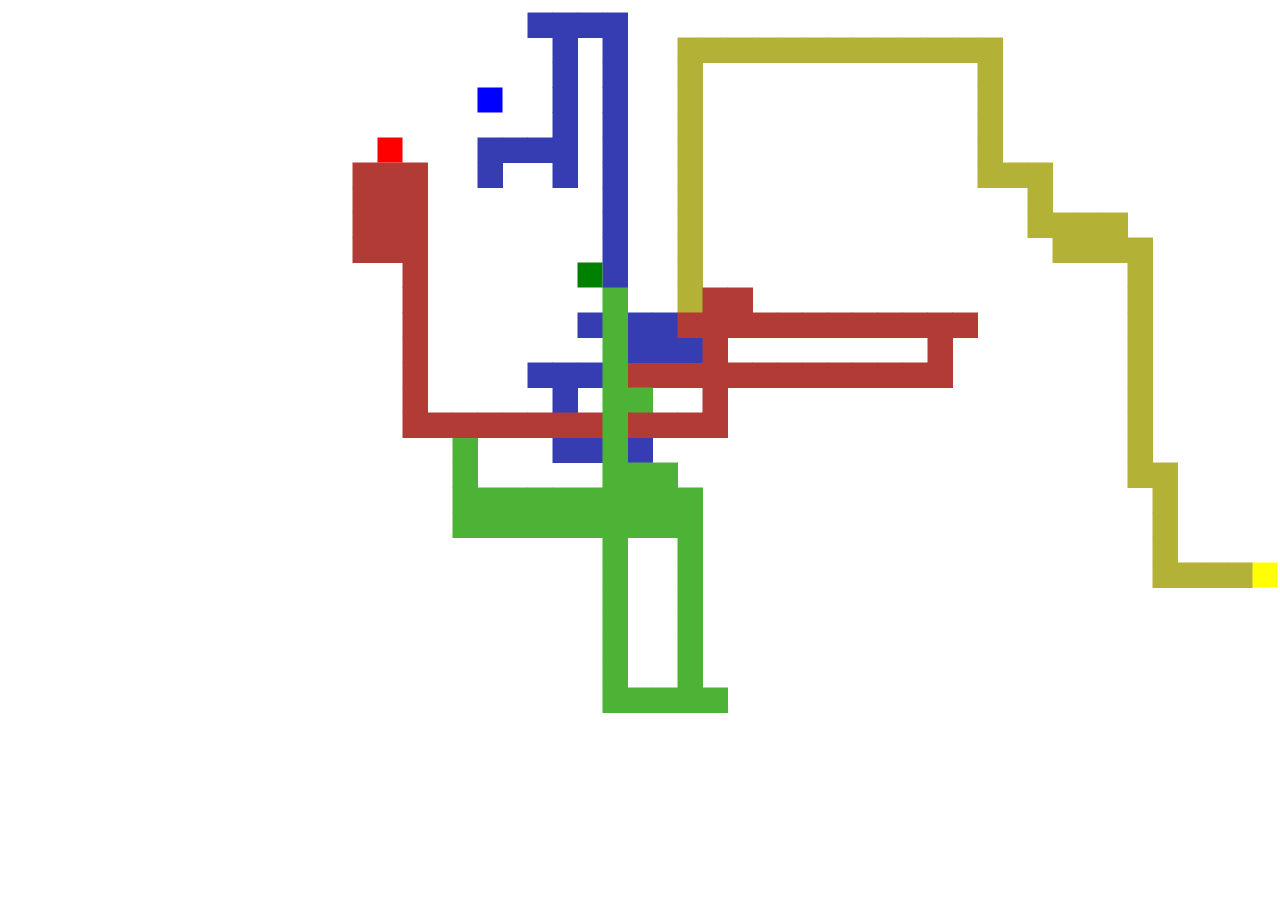
==== myGame/client/index.html @ aac1dc1f "Add files via upload" ====
<!DOCTYPE html>
<html>
    <head>
        <meta charset="utf-8">
        <meta http-equiv="X-UA-Compatible" content="IE=edge">
        <title>TVT21C</title>
        <meta name="description" content="">
        <meta name="viewport" content="width=device-width, initial-scale=1">
        <link rel="stylesheet" href="index.css">
    </head>
    <body>
        <canvas id="main" width="1920" height="1080"></canvas>
        <script src="https://code.jquery.com/jquery-1.8.3.js"></script>
        <script src="index.js" async defer></script>
    </body>
</html>
---- myGame/client/index.css ----
html,
body {
  margin: 0;
  height: 100%;
}

#main {
  width: 100%;
  height: 100%;
  background-color: #fff;
}
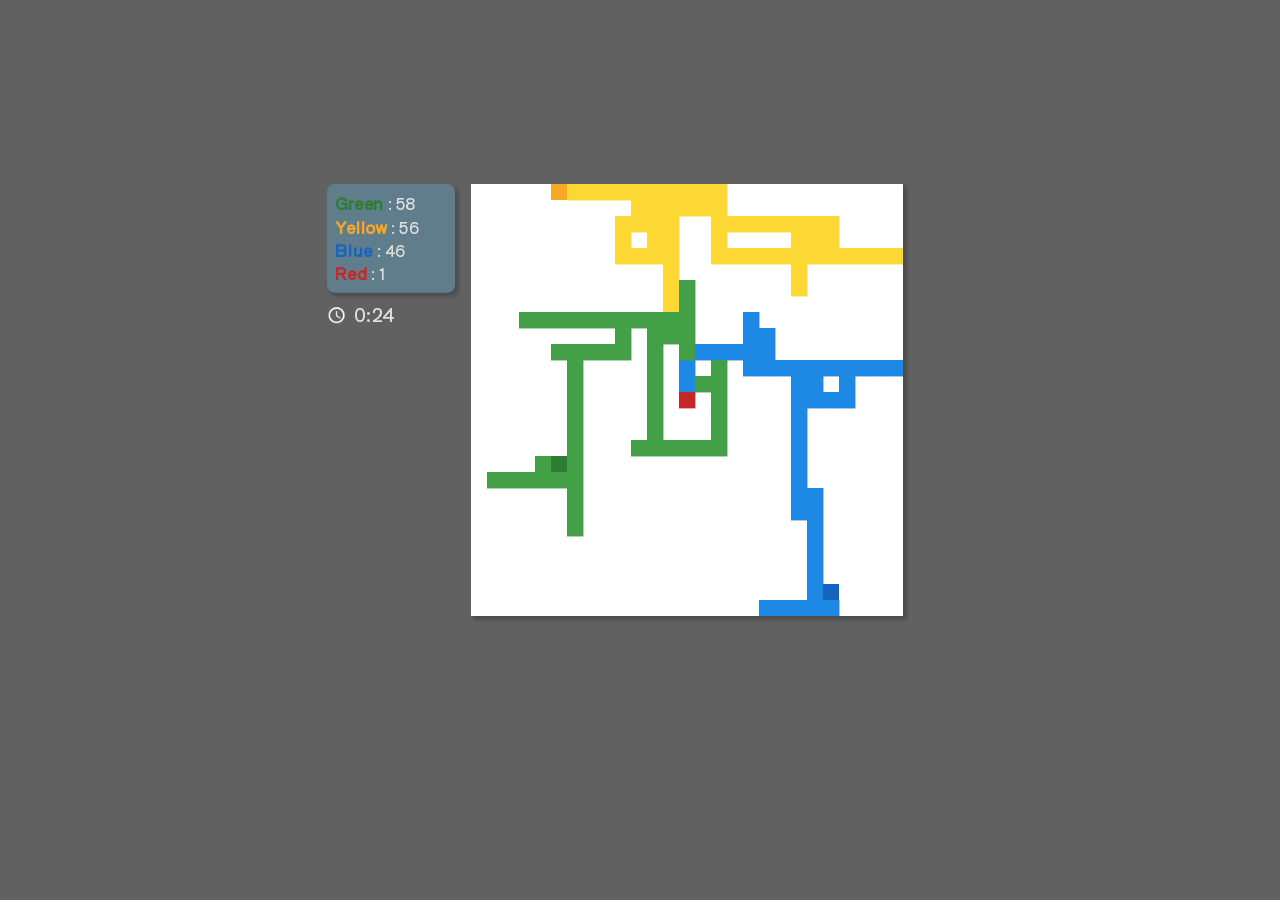
==== commit f2f6fdf6: "Desing and game logic" ====
--- a/myGame/client/index.html
+++ b/myGame/client/index.html
@@ -6,10 +6,32 @@
         <title>TVT21C</title>
         <meta name="description" content="">
         <meta name="viewport" content="width=device-width, initial-scale=1">
+        <link rel="preconnect" href="https://fonts.googleapis.com">
+        <link rel="preconnect" href="https://fonts.gstatic.com" crossorigin>
+        <link href="https://fonts.googleapis.com/css2?family=Poppins:ital,wght@0,400;0,800;0,900;1,400;1,800;1,900&family=Shippori+Antique&display=swap" rel="stylesheet">
         <link rel="stylesheet" href="index.css">
     </head>
     <body>
-        <canvas id="main" width="1920" height="1080"></canvas>
+        <div id="wrapper">
+            <div id="left-block">
+                <div id="player-scores">
+
+                </div>
+                <div id="timer">
+                    <img src="clock.png" alt="" id="timer-icon">
+                    <span id="time-left"></span>
+                </div>
+            </div>
+            <div id="canvas-wrapper">
+                <div id="shadow"></div>
+                <div id="winner-block">
+                    <span id="winner-name">RED</span>
+                    <span id="winner-title">wins</span>
+                </div>
+                <canvas id="main" width="540" height="540"></canvas> 
+            </div>
+            <!-- <canvas id="main" width="540" height="540"></canvas> -->
+        </div>
         <script src="https://code.jquery.com/jquery-1.8.3.js"></script>
         <script src="index.js" async defer></script>
     </body>
--- a/myGame/client/index.css
+++ b/myGame/client/index.css
@@ -2,10 +2,119 @@
 body {
   margin: 0;
   height: 100%;
+  width: 100%;
+  display: flex;
+  align-items: center;
+  justify-content: center;
+  background-color: #616161;
+  font-family: "Poppins", sans-serif;
+  font-family: "Shippori Antique", sans-serif;
+  font-size: 20px;
 }
 
-#main {
+#wrapper {
+  display: flex;
+  align-items: flex-start;
+  justify-content: center;
+  transform: scale(0.8);
+  margin-bottom: 100px;
+  margin-right: 50px;
+}
+
+#canvas-wrapper {
+  position: relative;
+  display: flex;
+  align-items: center;
+  justify-content: center;
+}
+#winner-block {
+  position: absolute;
+  z-index: 150;
+  display: flex;
+  flex-direction: column;
+  align-items: center;
+  margin-bottom: 50px;
+}
+#winner-name {
+  font-size: 80px;
+  font-weight: 900;
+  font-style: italic;
+}
+#winner-title {
+  font-size: 52px;
+  font-weight: 600;
+  color: #e0e0e0;
+  margin-top: -15px;
+}
+#shadow {
+  position: absolute;
+  height: 100.2%;
   width: 100%;
-  height: 100%;
-  background-color: #fff;
+  z-index: 120;
+  background-color: rgba(30, 30, 30, 0.8);
 }
+canvas {
+  /* border: 10px solid #757575; */
+  position: relative;
+  box-shadow: 4px 4px 4px 1px rgba(0, 0, 0, 0.2);
+}
+
+#left-block > div {
+  margin-bottom: 12px;
+  color: #e0e0e0;
+}
+
+#timer {
+  display: flex;
+  align-items: center;
+}
+#time-left {
+  font-size: 24px;
+  margin-left: 10px;
+  margin-top: -3px;
+}
+#timer-icon {
+  height: 24px;
+  width: auto;
+}
+
+.tickAnimated {
+  animation: tickAnimation 1s infinite;
+  animation-timing-function: ease-in-out;
+}
+@keyframes tickAnimation {
+  0% {
+    transform: scale(1);
+  }
+
+  50% {
+    transform: scale(1.1);
+  }
+
+  100% {
+    transform: scale(1);
+  }
+}
+
+.timeLow {
+  animation: lowTimeAnimation 3s;
+  animation-timing-function: ease-out;
+  animation-fill-mode: forwards;
+}
+@keyframes lowTimeAnimation {
+  100% {
+    transform: scale(1.1);
+    color: #d32f2f;
+  }
+}
+
+#player-scores {
+  display: flex;
+  flex-direction: column;
+  background-color: #607d8b;
+  margin-right: 20px;
+  border-radius: 10px;
+  padding: 10px;
+  width: 140px;
+  box-shadow: 4px 4px 4px 1px rgba(0, 0, 0, 0.2);
+}
